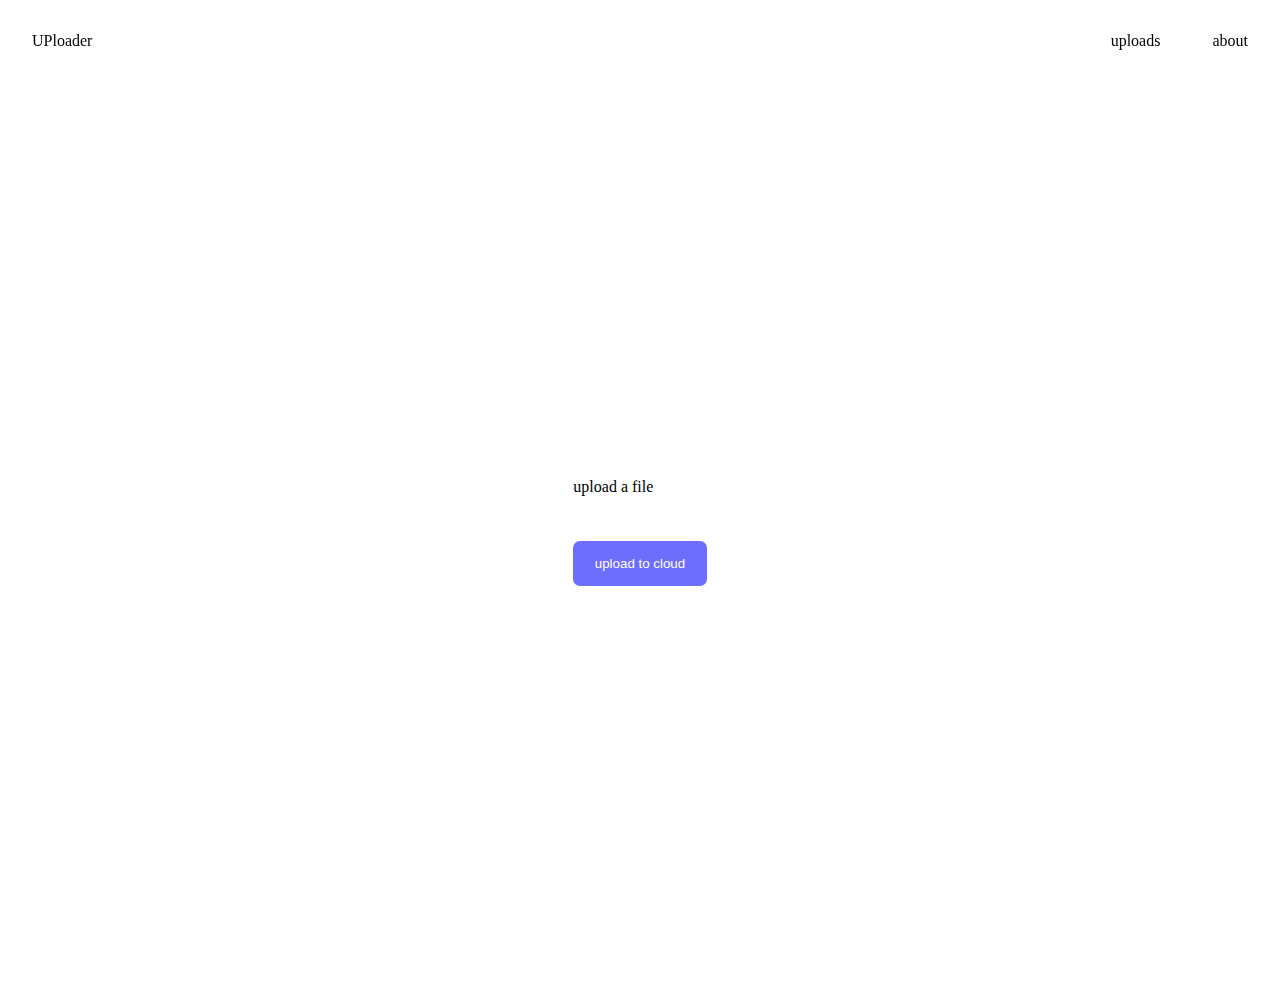
==== index.html @ 15470588 "functional part done" ====
<!DOCTYPE html>
<html lang="en">
<head>
    <meta charset="UTF-8">
    <meta name="viewport" content="width=device-width, initial-scale=1.0">
    <title>PDF backuper</title>
    <link rel="stylesheet" href="./styles/main.css">
</head>
<body>
    <!--header -->
    <header>
        <div class="wrap">
            <span>
                UPloader
            </span>
            <nav>
                <ul>
                    <li>uploads</li>
                    <li>about</li>
                </ul>
            </nav>
        </div>
    </header>
    <!--main part-->
    <main>

        <form action="" id="cloud">
            
            <input type="file" name="uploader" id="pdf"/>
            <label for="pdf">upload a file</label>
             <h6 id="msg"></h6>
             <h5 id="sizeMsg"></h5>
            <br>
            <input type="submit" value="upload to cloud" id="btn"/>
        </form>

    </main>
    <script src="./scripts/main.js"></script>
</body>
</html>
---- styles/main.css ----
*{
    box-sizing: border-box;
    margin: 0;
    padding: 0;
}
/* for the variable */
:root {
    --color: rgb(59, 59, 194);
    --btn:rgb(110, 110, 252);
    --hover:rgb(159, 159, 250);;
}
/* header stylw */
header {
    position: sticky;
    top: 0;
    padding: 2em;

}
header .wrap {
    display: flex;
    justify-content: space-between;

}
header .wrap ul {
    list-style-type: none;
    
}
header .wrap ul li{
    display: inline;
    margin-left: 3em;
} 


/* style for the main part */
main {
    width:100vw;
    height:100vh;
    display: flex;
    justify-content: center;
    align-items: center;

}
/* file */
#pdf {
    display: none;
}
/* upload button */
main form input[type=submit] {
    margin-top: 2em;
    width: 10em;
    height: 45px;
    border: none;
    color: white;
    background-color: var(--btn);
    border-radius: 7px;
    outline: none;
    cursor: pointer;
}
main form input[type=submit]:hover{
    font-weight: bold;
    background-color: var(--hover);

}


/* for small screen */
@media screen and (min-width:300px) and (max-width:768px) {
  
}
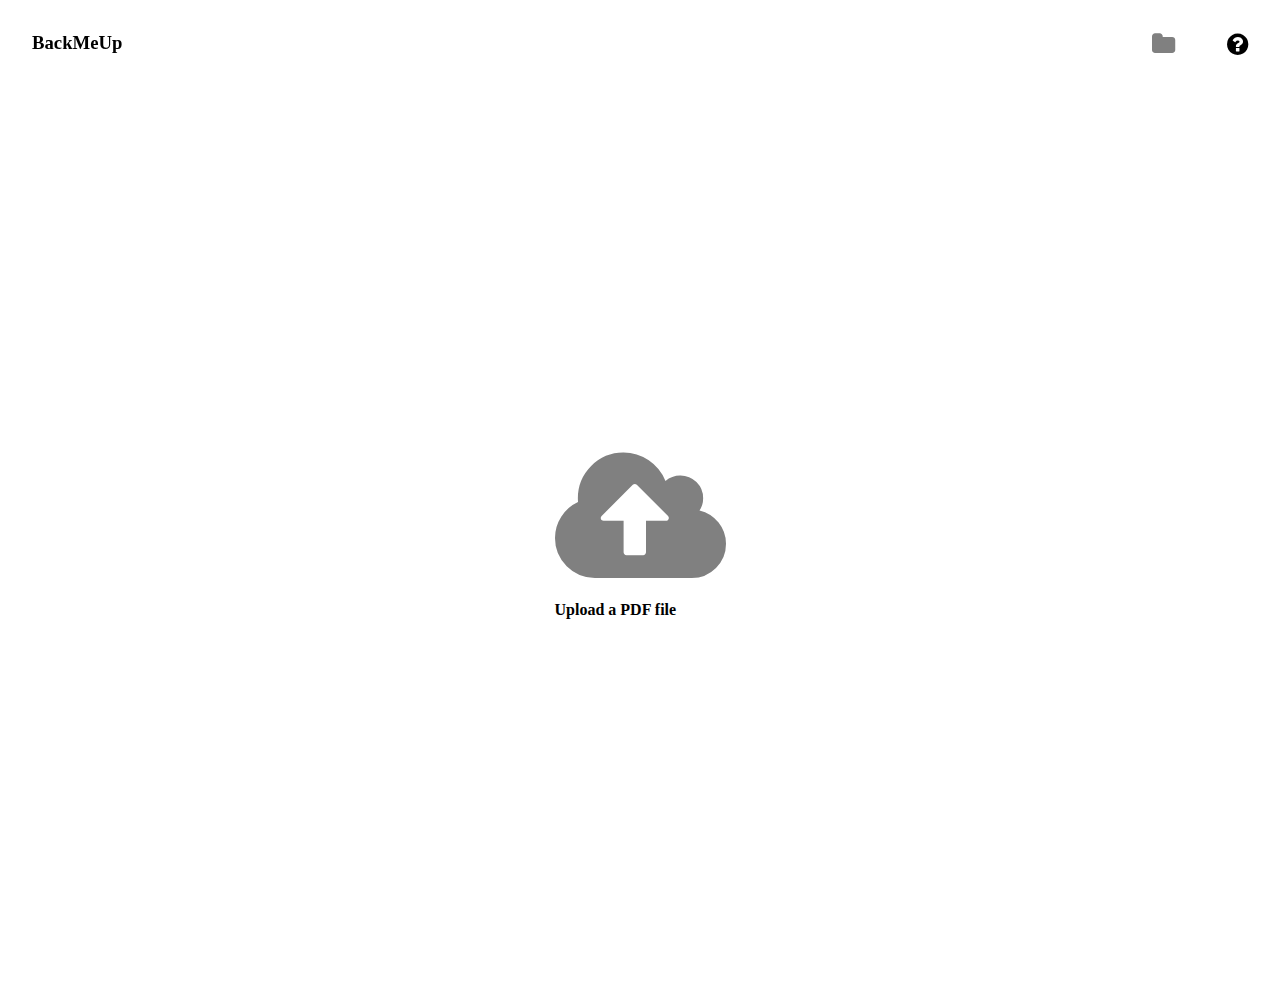
==== commit 51bd70d0: "only God can save me" ====
--- a/index.html
+++ b/index.html
@@ -1,40 +1,55 @@
 <!DOCTYPE html>
 <html lang="en">
 <head>
-    <meta charset="UTF-8">
+    <meta charset="UTF-8">      
+    <meta name="description" content="a simple pdf and txt packupper ">
     <meta name="viewport" content="width=device-width, initial-scale=1.0">
     <title>PDF backuper</title>
     <link rel="stylesheet" href="./styles/main.css">
+    <link rel="stylesheet" href="./styles/font-awesome.min.css">
 </head>
 <body>
     <!--header -->
+  
     <header>
         <div class="wrap">
             <span>
-                UPloader
+                <h3>
+                    BackMeUp
+                </h3>
             </span>
             <nav>
                 <ul>
-                    <li>uploads</li>
-                    <li>about</li>
+                    <li><i class="fa fa-folder" style="font-size: 25px;"></i> 
+                     </li>
+                    <li><i class="fa fa-question-circle" aria-hidden="true" style="font-size: 25px;"></i></li>
                 </ul>
+                <p style="display:none;" class="folderEx"> check your uploaded files</p>
+                <p style="display:none;" class="question"> know more about backMeUp</p>
             </nav>
         </div>
     </header>
+ 
     <!--main part-->
     <main>
 
         <form action="" id="cloud">
             
             <input type="file" name="uploader" id="pdf"/>
-            <label for="pdf">upload a file</label>
-             <h6 id="msg"></h6>
+            <label for="pdf">
+                <i class="fa fa-cloud-upload" aria-hidden="true"></i>
+            </label>
+             <h4>Upload a PDF file </h4>
+             <h5 id="msg"></h5>
              <h5 id="sizeMsg"></h5>
             <br>
-            <input type="submit" value="upload to cloud" id="btn"/>
+         
+            <div class="display"></div>
         </form>
 
     </main>
+    <script src="./scripts/axios.min.js"></script>
     <script src="./scripts/main.js"></script>
+    <script src="./scripts/explain.js"></script>
 </body>
 </html>--- a/styles/main.css
+++ b/styles/main.css
@@ -7,7 +7,8 @@
 :root {
     --color: rgb(59, 59, 194);
     --btn:rgb(110, 110, 252);
-    --hover:rgb(159, 159, 250);;
+    --hover:rgb(159, 159, 250);
+    --header:rgb(110, 110, 252);
 }
 /* header stylw */
 header {
@@ -44,6 +45,9 @@
 #pdf {
     display: none;
 }
+header {
+    
+}
 /* upload button */
 main form input[type=submit] {
     margin-top: 2em;
@@ -61,6 +65,19 @@
     background-color: var(--hover);
 
 }
+main form label .fa-cloud-upload{
+    font-size: 10em;
+    color: grey;
+    cursor: pointer;
+}
+.fa-folder {
+    color: grey;
+    cursor: pointer;
+    font-size: 29em;
+}
+header nav ul li .fa-question-circle {
+    cursor: pointer;
+}
 
 
 /* for small screen */
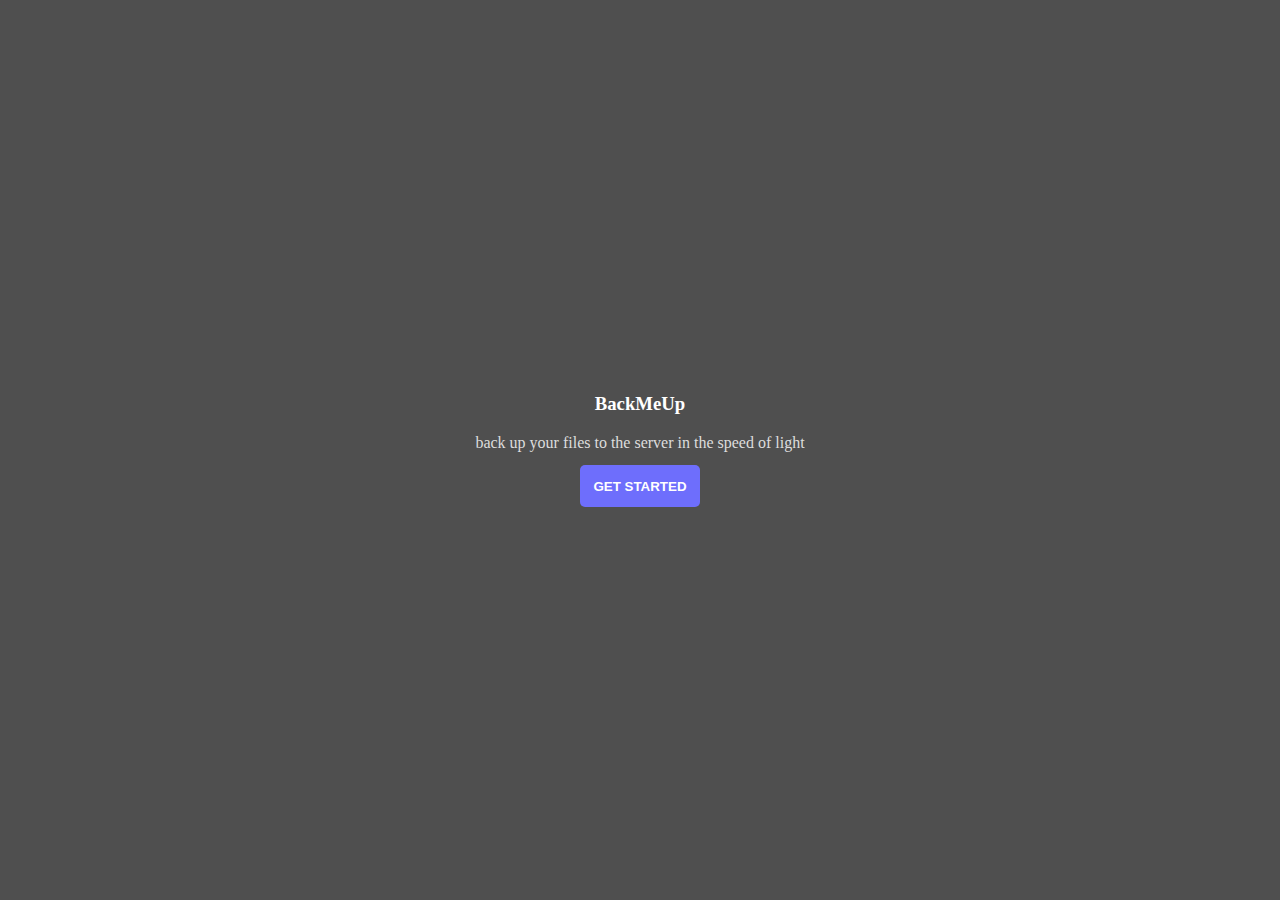
==== commit 10cdffb0: "new update" ====
--- a/index.html
+++ b/index.html
@@ -1,55 +1,28 @@
 <!DOCTYPE html>
 <html lang="en">
 <head>
-    <meta charset="UTF-8">      
-    <meta name="description" content="a simple pdf and txt packupper ">
+    <meta charset="UTF-8">
     <meta name="viewport" content="width=device-width, initial-scale=1.0">
-    <title>PDF backuper</title>
-    <link rel="stylesheet" href="./styles/main.css">
-    <link rel="stylesheet" href="./styles/font-awesome.min.css">
+    <meta name="description" content="a simple pdf backupper ">
+    <meta name='author' content="Obiabo Immanuel">
+    <title>back me up</title>
+    <link rel="stylesheet" href="./styles//main.css">
 </head>
 <body>
-    <!--header -->
-  
-    <header>
-        <div class="wrap">
-            <span>
-                <h3>
-                    BackMeUp
-                </h3>
-            </span>
-            <nav>
-                <ul>
-                    <li><i class="fa fa-folder" style="font-size: 25px;"></i> 
-                     </li>
-                    <li><i class="fa fa-question-circle" aria-hidden="true" style="font-size: 25px;"></i></li>
-                </ul>
-                <p style="display:none;" class="folderEx"> check your uploaded files</p>
-                <p style="display:none;" class="question"> know more about backMeUp</p>
-            </nav>
-        </div>
-    </header>
- 
-    <!--main part-->
-    <main>
-
-        <form action="" id="cloud">
-            
-            <input type="file" name="uploader" id="pdf"/>
-            <label for="pdf">
-                <i class="fa fa-cloud-upload" aria-hidden="true"></i>
-            </label>
-             <h4>Upload a PDF file </h4>
-             <h5 id="msg"></h5>
-             <h5 id="sizeMsg"></h5>
-            <br>
-         
-            <div class="display"></div>
-        </form>
-
+   <section class="back">
+    <main class="index">
+        <h3>backMeUp</h3>
+        <span>
+            <p>back up your files to the server in the speed of light</p>
+        </span>
+        <span>
+           <a href="./upload.html">
+            <button class="mainBtn">
+                GET STARTED
+            </button>
+        </a>
+        </span>
     </main>
-    <script src="./scripts/axios.min.js"></script>
-    <script src="./scripts/main.js"></script>
-    <script src="./scripts/explain.js"></script>
+   </section>
 </body>
 </html>--- a/styles/main.css
+++ b/styles/main.css
@@ -79,7 +79,42 @@
     cursor: pointer;
 }
 
+.folderEx {
+    background-color: rgba(0, 0, 0, 0.863);
+    color: white ;
+    border-radius: 4px;
+    font-size: 14px;
+    padding: 5px;
+    font-weight: 400;
+    display: none;
+}
 
+/* style for the first page */
+.index {
+    display: flex;
+    flex-direction: column;
+    background-color: rgba(0, 0, 0, 0.692);
+}
+.index > h3 {
+    color: white;
+    margin-bottom: 1em;
+    text-transform: capitalize;
+}
+.index span p {
+    color: rgb(221, 221, 221);
+}
+.index .mainBtn{
+    padding: 1em;
+    border-radius: 5px;
+    outline: none;
+    border: none;
+    cursor: pointer;
+    background-color: var(--btn);
+    color: white;
+    font-weight: 700;
+    margin-top: 1em;
+
+}
 /* for small screen */
 @media screen and (min-width:300px) and (max-width:768px) {
   
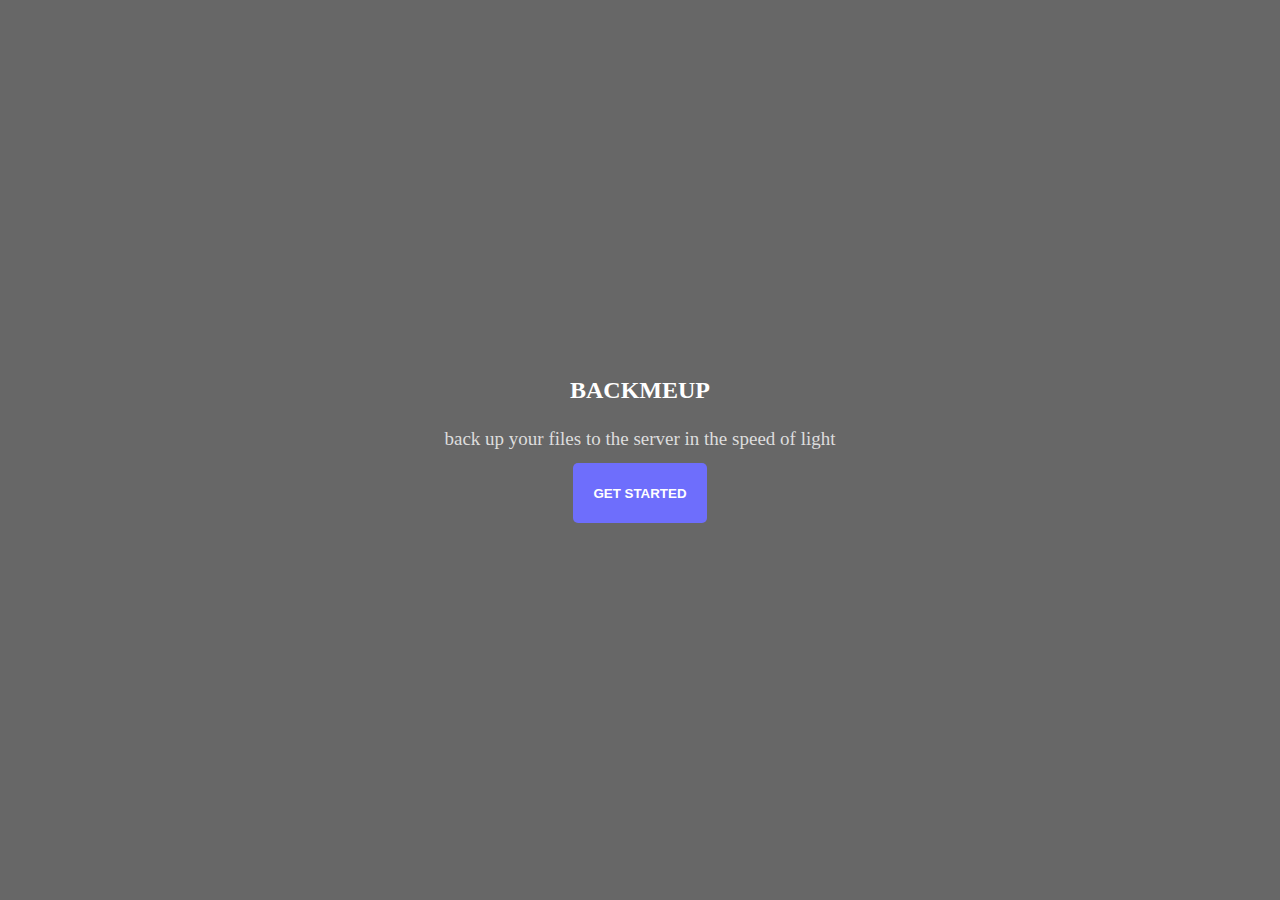
==== commit b6d46ae9: "loader" ====
--- a/index.html
+++ b/index.html
@@ -11,7 +11,7 @@
 <body>
    <section class="back">
     <main class="index">
-        <h3>backMeUp</h3>
+        <h2>BACKMEUP</h2>
         <span>
             <p>back up your files to the server in the speed of light</p>
         </span>
--- a/styles/main.css
+++ b/styles/main.css
@@ -65,6 +65,11 @@
     background-color: var(--hover);
 
 }
+.back {
+    background-image: url('https://jobhop.co.uk/image/5748');
+    background-repeat: no-repeat;
+    background-size: cover;
+}
 main form label .fa-cloud-upload{
     font-size: 10em;
     color: grey;
@@ -93,15 +98,16 @@
 .index {
     display: flex;
     flex-direction: column;
-    background-color: rgba(0, 0, 0, 0.692);
+    background-color: rgba(0, 0, 0, 0.596);
 }
-.index > h3 {
+.index > h2 {
     color: white;
     margin-bottom: 1em;
     text-transform: capitalize;
 }
 .index span p {
     color: rgb(221, 221, 221);
+    font-size: 19px;
 }
 .index .mainBtn{
     padding: 1em;
@@ -113,6 +119,8 @@
     color: white;
     font-weight: 700;
     margin-top: 1em;
+    height: 60px;
+    width: 10em;
 
 }
 /* for small screen */
